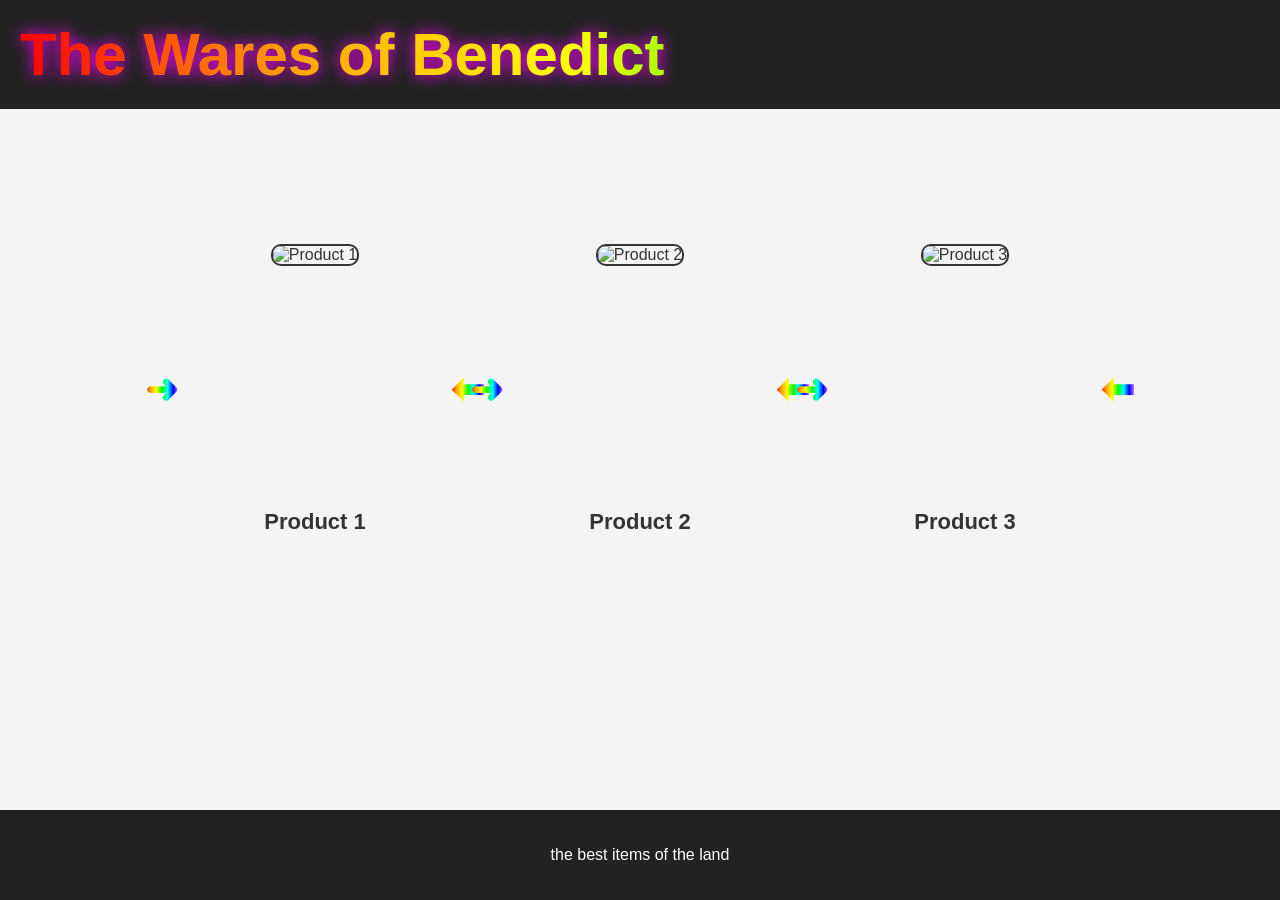
==== index.html @ fd4b4387 "added homepage" ====
<!DOCTYPE html>
<html lang="en">

<head>
    <meta charset="UTF-8">
    <meta name="viewport" content="width=device-width, initial-scale=1.0">
    <title>The Wares of Benedict</title>

    <style>
        
    html, body {
        margin: 0;
        padding: 0;
        min-height: 100%;
    }

    body {
        min-height: 100vh;
        display: flex;
        flex-direction: column;
        font-family: Arial, sans-serif;
        background-color: #f4f4f4;
        color: #333;
    }

    main {
        flex: 1;
    }


        /* Navigation Bar */
        nav {
            background-color: #222;
            padding: 20px;
            display: flex;
            justify-content: space-between;
            align-items: center;
        }

        
    nav h2 {
        font-size: 60px;
        margin: 0;

        background: linear-gradient(
            90deg,
            red,
            orange,
            yellow,
            lime,
            cyan,
            blue,
            violet,
            red
        );

        background-size: 300% 100%;
        background-clip: text;
        -webkit-background-clip: text;
        -webkit-text-fill-color: transparent;

        animation: rainbowGlow 4s linear infinite;

        filter: drop-shadow(0 0 8px #ff00ff);
    }

    /* Animated Rainbow Effect */
    @keyframes rainbowGlow {
        0% {
            background-position: 0% 50%;
            filter: drop-shadow(0 0 5px red);
        }

        25% {
            filter: drop-shadow(0 0 12px yellow);
        }

        50% {
            background-position: 100% 50%;
            filter: drop-shadow(0 0 15px cyan);
        }

        75% {
            filter: drop-shadow(0 0 12px violet);
        }

        100% {
            background-position: 0% 50%;
            filter: drop-shadow(0 0 5px red);
        }
    }


        /* Product Section */
        .products {
            display: flex;
            justify-content: center;
            align-items: center;
            gap: 75px;
            padding: 80px 40px;
            min-height: 400px;
            flex-wrap: wrap;
        }

        /* Individual Product */
        .product {
            text-align: center;
            width: 250px;
        }

        /* Image Container */
        .image-frame {
            position: relative;
            width: 250px;
            height: 250px;
        }

        /* Product Images */
        
    .image-frame img {
        width: 100%;
        height: 100%;
        object-fit: cover;
        object-position: center;
        box-sizing: border-box;
        border: 2px solid #333;
        border-radius: 10px;
    }

        /* Rainbow Arrows */
        .rainbow-arrow {
            position: absolute;
            top: 50%;
            font-size: 40px;
            font-weight: bold;
            line-height: 1;

            background: linear-gradient(
                90deg,
                red,
                orange,
                yellow,
                lime,
                cyan,
                blue,
                violet
            );

            background-clip: text;
            -webkit-background-clip: text;
            color: transparent;
            -webkit-text-fill-color: transparent;

            animation: rainbow 3s linear infinite;
        }

        /* Left Arrow */
        .arrow-left {
            left: -45px;
            animation:
                moveLeft 1.5s ease-in-out infinite,
                rainbow 3s linear infinite;
        }

        /* Right Arrow */
        .arrow-right {
            right: -45px;
            animation:
                moveRight 1.5s ease-in-out infinite,
                rainbow 3s linear infinite;
        }

        /* Left Arrow Moves Toward Image */
        @keyframes moveLeft {
            0%, 100% {
                transform: translate(0, -50%);
            }

            50% {
                transform: translate(12px, -50%);
            }
        }

        /* Right Arrow Moves Toward Image */
        @keyframes moveRight {
            0%, 100% {
                transform: translate(0, -50%);
            }

            50% {
                transform: translate(-12px, -50%);
            }
        }

        /* Rainbow Color Animation */
        @keyframes rainbow {
            0% {
                filter: hue-rotate(0deg);
            }

            100% {
                filter: hue-rotate(360deg);
            }
        }

        /* Product Name */
        .product a {
            display: block;
            margin-top: 15px;
            font-size: 22px;
            font-weight: bold;
            color: #333;
            text-decoration: none;
        }

        .product a:hover {
            color: #ea08ff;
            text-decoration: underline;
        }

        /* Footer */
        footer {
            text-align: center;
            background-color: #222;
            color: white;
            padding: 20px;
        }

        /* Accessibility */
        @media (prefers-reduced-motion: reduce) {
            .rainbow-arrow {
                animation: none;
                transform: translateY(-50%);
            }
        }
    </style>
</head>

<body>

    <!-- Navigation Bar -->
    <nav>
        <h2>The Wares of Benedict</h2>
    </nav>

    <!-- Product Display -->
    <main>
        <section class="products">

            <!-- Product 1 -->
            <div class="product">
                <div class="image-frame">

                    <span class="rainbow-arrow arrow-left"
                          aria-hidden="true">➜</span>

                    <img src="product1.jpg" alt="Product 1">

                    <span class="rainbow-arrow arrow-right"
                          aria-hidden="true">⬅</span>

                </div>

                <a href="product1.html">Product 1</a>
            </div>

            <!-- Product 2 -->
            <div class="product">
                <div class="image-frame">

                    <span class="rainbow-arrow arrow-left"
                          aria-hidden="true">➜</span>

                    <img src="product2.jpg" alt="Product 2">

                    <span class="rainbow-arrow arrow-right"
                          aria-hidden="true">⬅</span>

                </div>

                <a href="product2.html">Product 2</a>
            </div>

            <!-- Product 3 -->
            <div class="product">
                <div class="image-frame">

                    <span class="rainbow-arrow arrow-left"
                          aria-hidden="true">➜</span>

                    <img src="product3.jpg" alt="Product 3">

                    <span class="rainbow-arrow arrow-right"
                          aria-hidden="true">⬅</span>

                </div>

                <a href="product3.html">Product 3</a>
            </div>

        </section>
    </main>

    <!-- Footer -->
    <footer>
        <p>the best items of the land</p>
    </footer>

</body>
</html>
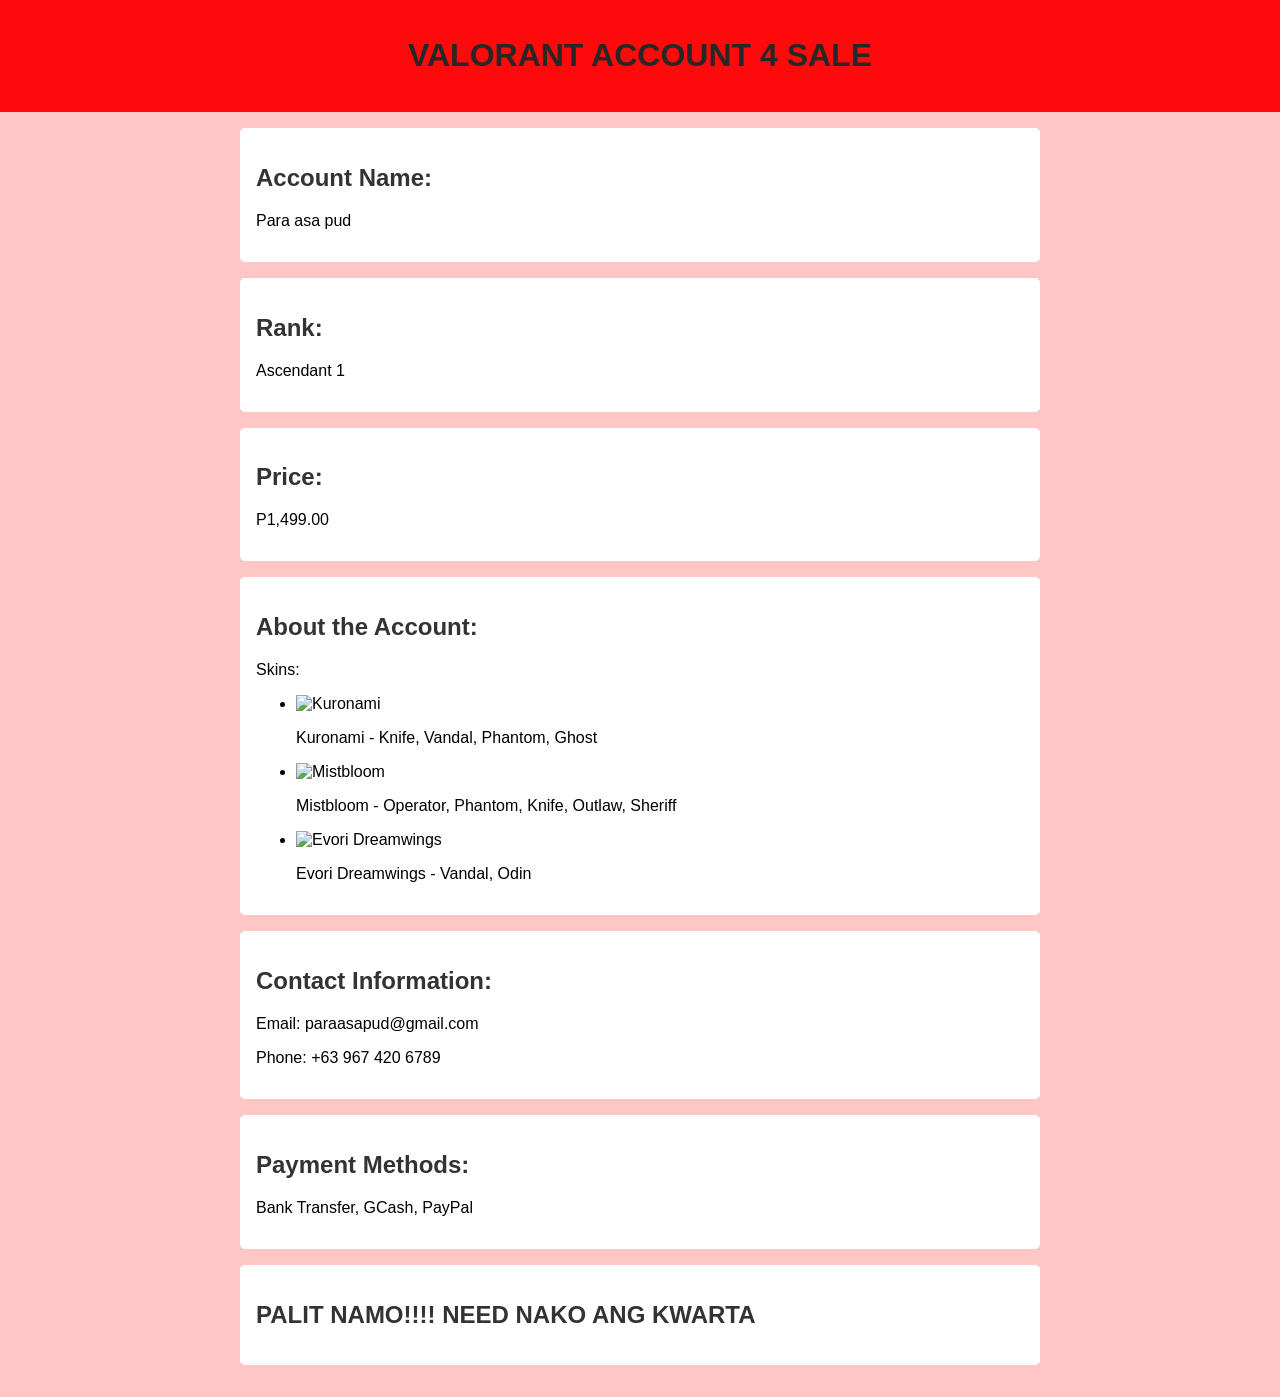
==== commit 7082fe75: "valo" ====
--- a/index.html
+++ b/index.html
@@ -1,311 +1,81 @@
-
 <!DOCTYPE html>
 <html lang="en">
-
 <head>
     <meta charset="UTF-8">
     <meta name="viewport" content="width=device-width, initial-scale=1.0">
-    <title>The Wares of Benedict</title>
-
+    <title>Valorant Account For Sale</title>
     <style>
-        
-    html, body {
-        margin: 0;
-        padding: 0;
-        min-height: 100%;
-    }
-
-    body {
-        min-height: 100vh;
-        display: flex;
-        flex-direction: column;
-        font-family: Arial, sans-serif;
-        background-color: #f4f4f4;
-        color: #333;
-    }
-
-    main {
-        flex: 1;
-    }
-
-
-        /* Navigation Bar */
-        nav {
-            background-color: #222;
-            padding: 20px;
-            display: flex;
-            justify-content: space-between;
-            align-items: center;
+        body {
+            font-family: Arial, sans-serif;
+            margin: 0;
+            padding: 0;
+            background-color: #ffc6c6;
         }
-
-        
-    nav h2 {
-        font-size: 60px;
-        margin: 0;
-
-        background: linear-gradient(
-            90deg,
-            red,
-            orange,
-            yellow,
-            lime,
-            cyan,
-            blue,
-            violet,
-            red
-        );
-
-        background-size: 300% 100%;
-        background-clip: text;
-        -webkit-background-clip: text;
-        -webkit-text-fill-color: transparent;
-
-        animation: rainbowGlow 4s linear infinite;
-
-        filter: drop-shadow(0 0 8px #ff00ff);
-    }
-
-    /* Animated Rainbow Effect */
-    @keyframes rainbowGlow {
-        0% {
-            background-position: 0% 50%;
-            filter: drop-shadow(0 0 5px red);
+        header {
+            background-color: #ff0a0a;
+            color: #272727;
+            padding: 1rem;
+            text-align: center;
         }
-
-        25% {
-            filter: drop-shadow(0 0 12px yellow);
+        main {
+            max-width: 800px;
+            margin: 0 auto;
+            padding: 1rem;
         }
-
-        50% {
-            background-position: 100% 50%;
-            filter: drop-shadow(0 0 15px cyan);
+        section {
+            background-color: #fff;
+            margin-bottom: 1rem;
+            padding: 1rem;
+            border-radius: 5px;
         }
-
-        75% {
-            filter: drop-shadow(0 0 12px violet);
-        }
-
-        100% {
-            background-position: 0% 50%;
-            filter: drop-shadow(0 0 5px red);
-        }
-    }
-
-
-        /* Product Section */
-        .products {
-            display: flex;
-            justify-content: center;
-            align-items: center;
-            gap: 75px;
-            padding: 80px 40px;
-            min-height: 400px;
-            flex-wrap: wrap;
-        }
-
-        /* Individual Product */
-        .product {
-            text-align: center;
-            width: 250px;
-        }
-
-        /* Image Container */
-        .image-frame {
-            position: relative;
-            width: 250px;
-            height: 250px;
-        }
-
-        /* Product Images */
-        
-    .image-frame img {
-        width: 100%;
-        height: 100%;
-        object-fit: cover;
-        object-position: center;
-        box-sizing: border-box;
-        border: 2px solid #333;
-        border-radius: 10px;
-    }
-
-        /* Rainbow Arrows */
-        .rainbow-arrow {
-            position: absolute;
-            top: 50%;
-            font-size: 40px;
-            font-weight: bold;
-            line-height: 1;
-
-            background: linear-gradient(
-                90deg,
-                red,
-                orange,
-                yellow,
-                lime,
-                cyan,
-                blue,
-                violet
-            );
-
-            background-clip: text;
-            -webkit-background-clip: text;
-            color: transparent;
-            -webkit-text-fill-color: transparent;
-
-            animation: rainbow 3s linear infinite;
-        }
-
-        /* Left Arrow */
-        .arrow-left {
-            left: -45px;
-            animation:
-                moveLeft 1.5s ease-in-out infinite,
-                rainbow 3s linear infinite;
-        }
-
-        /* Right Arrow */
-        .arrow-right {
-            right: -45px;
-            animation:
-                moveRight 1.5s ease-in-out infinite,
-                rainbow 3s linear infinite;
-        }
-
-        /* Left Arrow Moves Toward Image */
-        @keyframes moveLeft {
-            0%, 100% {
-                transform: translate(0, -50%);
-            }
-
-            50% {
-                transform: translate(12px, -50%);
-            }
-        }
-
-        /* Right Arrow Moves Toward Image */
-        @keyframes moveRight {
-            0%, 100% {
-                transform: translate(0, -50%);
-            }
-
-            50% {
-                transform: translate(-12px, -50%);
-            }
-        }
-
-        /* Rainbow Color Animation */
-        @keyframes rainbow {
-            0% {
-                filter: hue-rotate(0deg);
-            }
-
-            100% {
-                filter: hue-rotate(360deg);
-            }
-        }
-
-        /* Product Name */
-        .product a {
-            display: block;
-            margin-top: 15px;
-            font-size: 22px;
-            font-weight: bold;
+        h2 {
             color: #333;
-            text-decoration: none;
-        }
-
-        .product a:hover {
-            color: #ea08ff;
-            text-decoration: underline;
-        }
-
-        /* Footer */
-        footer {
-            text-align: center;
-            background-color: #222;
-            color: white;
-            padding: 20px;
-        }
-
-        /* Accessibility */
-        @media (prefers-reduced-motion: reduce) {
-            .rainbow-arrow {
-                animation: none;
-                transform: translateY(-50%);
-            }
         }
     </style>
 </head>
-
 <body>
-
-    <!-- Navigation Bar -->
-    <nav>
-        <h2>The Wares of Benedict</h2>
-    </nav>
-
-    <!-- Product Display -->
+    <header>
+        <h1>VALORANT ACCOUNT 4 SALE</h1>
+    </header>
     <main>
-        <section class="products">
-
-            <!-- Product 1 -->
-            <div class="product">
-                <div class="image-frame">
-
-                    <span class="rainbow-arrow arrow-left"
-                          aria-hidden="true">➜</span>
-
-                    <img src="product1.jpg" alt="Product 1">
-
-                    <span class="rainbow-arrow arrow-right"
-                          aria-hidden="true">⬅</span>
-
-                </div>
-
-                <a href="product1.html">Product 1</a>
-            </div>
-
-            <!-- Product 2 -->
-            <div class="product">
-                <div class="image-frame">
-
-                    <span class="rainbow-arrow arrow-left"
-                          aria-hidden="true">➜</span>
-
-                    <img src="product2.jpg" alt="Product 2">
-
-                    <span class="rainbow-arrow arrow-right"
-                          aria-hidden="true">⬅</span>
-
-                </div>
-
-                <a href="product2.html">Product 2</a>
-            </div>
-
-            <!-- Product 3 -->
-            <div class="product">
-                <div class="image-frame">
-
-                    <span class="rainbow-arrow arrow-left"
-                          aria-hidden="true">➜</span>
-
-                    <img src="product3.jpg" alt="Product 3">
-
-                    <span class="rainbow-arrow arrow-right"
-                          aria-hidden="true">⬅</span>
-
-                </div>
-
-                <a href="product3.html">Product 3</a>
-            </div>
-
+        <section>
+            <h2>Account Name: </h2>
+            <p>Para asa pud</p>
         </section>
-    </main>
-
-    <!-- Footer -->
-    <footer>
-        <p>the best items of the land</p>
-    </footer>
-
-</body>
-</html>
+        <section>
+            <h2>Rank: </h2>
+            <p>Ascendant 1</p>
+        </section>
+        <section>
+            <h2>Price: </h2>
+            <p>P1,499.00</p>
+        </section>
+        <section>
+            <h2>About the Account: </h2>
+            <p>Skins: 
+                <ul class="skins">
+                    <li><img src="kuronami.jpg" alt="Kuronami">
+                        <p>Kuronami - Knife, Vandal, Phantom, Ghost</p>
+                    </li>
+                    <li><img src="mistbloom.jpg" alt="Mistbloom">
+                        <p>Mistbloom - Operator, Phantom, Knife, Outlaw, Sheriff</p>
+                    </li>
+                    <li><img src="evori.jpg" alt="Evori Dreamwings">
+                        <p>Evori Dreamwings - Vandal, Odin</p>
+                    </li>
+                </ul>
+            </p>
+        </section>
+        <section>
+            <h2>Contact Information: </h2>
+            <p>Email: paraasapud@gmail.com</p>
+            <p>Phone: +63 967 420 6789</p>
+        </section>
+        <section>
+            <h2>Payment Methods: </h2>
+            <p>Bank Transfer, GCash, PayPal</p>
+        </section>
+        <section>
+            <h2>PALIT NAMO!!!! NEED NAKO ANG KWARTA</h2>
+        </section>
+    </main>
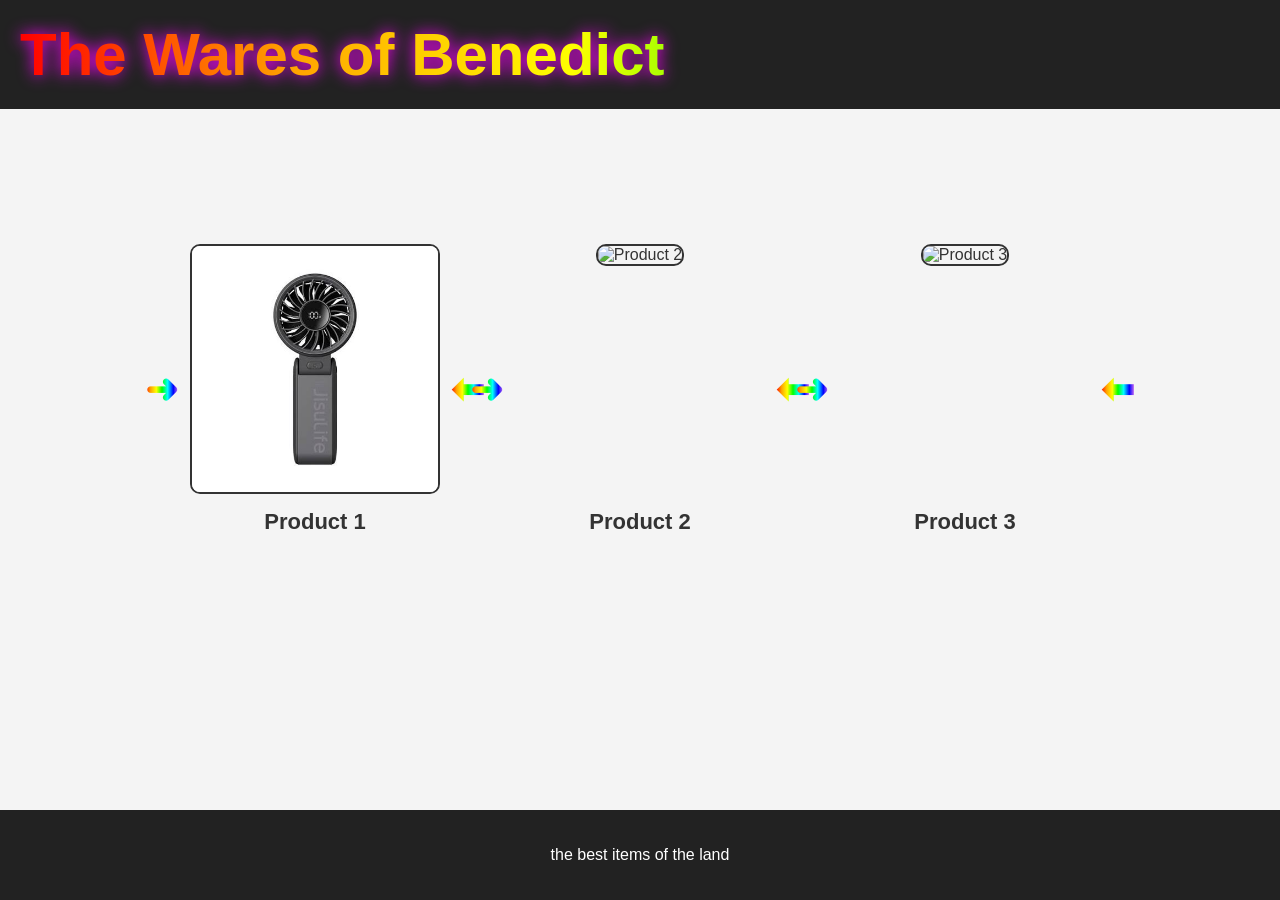
==== commit f016170d: "updated links" ====
--- a/index.html
+++ b/index.html
@@ -1,81 +1,310 @@
 <!DOCTYPE html>
 <html lang="en">
+
 <head>
     <meta charset="UTF-8">
     <meta name="viewport" content="width=device-width, initial-scale=1.0">
-    <title>Valorant Account For Sale</title>
+    <title>The Wares of Benedict</title>
+
     <style>
-        body {
-            font-family: Arial, sans-serif;
-            margin: 0;
-            padding: 0;
-            background-color: #ffc6c6;
-        }
-        header {
-            background-color: #ff0a0a;
-            color: #272727;
-            padding: 1rem;
+        
+    html, body {
+        margin: 0;
+        padding: 0;
+        min-height: 100%;
+    }
+
+    body {
+        min-height: 100vh;
+        display: flex;
+        flex-direction: column;
+        font-family: Arial, sans-serif;
+        background-color: #f4f4f4;
+        color: #333;
+    }
+
+    main {
+        flex: 1;
+    }
+
+
+        /* Navigation Bar */
+        nav {
+            background-color: #222;
+            padding: 20px;
+            display: flex;
+            justify-content: space-between;
+            align-items: center;
+        }
+
+        
+    nav h2 {
+        font-size: 60px;
+        margin: 0;
+
+        background: linear-gradient(
+            90deg,
+            red,
+            orange,
+            yellow,
+            lime,
+            cyan,
+            blue,
+            violet,
+            red
+        );
+
+        background-size: 300% 100%;
+        background-clip: text;
+        -webkit-background-clip: text;
+        -webkit-text-fill-color: transparent;
+
+        animation: rainbowGlow 4s linear infinite;
+
+        filter: drop-shadow(0 0 8px #ff00ff);
+    }
+
+    /* Animated Rainbow Effect */
+    @keyframes rainbowGlow {
+        0% {
+            background-position: 0% 50%;
+            filter: drop-shadow(0 0 5px red);
+        }
+
+        25% {
+            filter: drop-shadow(0 0 12px yellow);
+        }
+
+        50% {
+            background-position: 100% 50%;
+            filter: drop-shadow(0 0 15px cyan);
+        }
+
+        75% {
+            filter: drop-shadow(0 0 12px violet);
+        }
+
+        100% {
+            background-position: 0% 50%;
+            filter: drop-shadow(0 0 5px red);
+        }
+    }
+
+
+        /* Product Section */
+        .products {
+            display: flex;
+            justify-content: center;
+            align-items: center;
+            gap: 75px;
+            padding: 80px 40px;
+            min-height: 400px;
+            flex-wrap: wrap;
+        }
+
+        /* Individual Product */
+        .product {
             text-align: center;
-        }
-        main {
-            max-width: 800px;
-            margin: 0 auto;
-            padding: 1rem;
-        }
-        section {
-            background-color: #fff;
-            margin-bottom: 1rem;
-            padding: 1rem;
-            border-radius: 5px;
-        }
-        h2 {
+            width: 250px;
+        }
+
+        /* Image Container */
+        .image-frame {
+            position: relative;
+            width: 250px;
+            height: 250px;
+        }
+
+        /* Product Images */
+        
+    .image-frame img {
+        width: 100%;
+        height: 100%;
+        object-fit: cover;
+        object-position: center;
+        box-sizing: border-box;
+        border: 2px solid #333;
+        border-radius: 10px;
+    }
+
+        /* Rainbow Arrows */
+        .rainbow-arrow {
+            position: absolute;
+            top: 50%;
+            font-size: 40px;
+            font-weight: bold;
+            line-height: 1;
+
+            background: linear-gradient(
+                90deg,
+                red,
+                orange,
+                yellow,
+                lime,
+                cyan,
+                blue,
+                violet
+            );
+
+            background-clip: text;
+            -webkit-background-clip: text;
+            color: transparent;
+            -webkit-text-fill-color: transparent;
+
+            animation: rainbow 3s linear infinite;
+        }
+
+        /* Left Arrow */
+        .arrow-left {
+            left: -45px;
+            animation:
+                moveLeft 1.5s ease-in-out infinite,
+                rainbow 3s linear infinite;
+        }
+
+        /* Right Arrow */
+        .arrow-right {
+            right: -45px;
+            animation:
+                moveRight 1.5s ease-in-out infinite,
+                rainbow 3s linear infinite;
+        }
+
+        /* Left Arrow Moves Toward Image */
+        @keyframes moveLeft {
+            0%, 100% {
+                transform: translate(0, -50%);
+            }
+
+            50% {
+                transform: translate(12px, -50%);
+            }
+        }
+
+        /* Right Arrow Moves Toward Image */
+        @keyframes moveRight {
+            0%, 100% {
+                transform: translate(0, -50%);
+            }
+
+            50% {
+                transform: translate(-12px, -50%);
+            }
+        }
+
+        /* Rainbow Color Animation */
+        @keyframes rainbow {
+            0% {
+                filter: hue-rotate(0deg);
+            }
+
+            100% {
+                filter: hue-rotate(360deg);
+            }
+        }
+
+        /* Product Name */
+        .product a {
+            display: block;
+            margin-top: 15px;
+            font-size: 22px;
+            font-weight: bold;
             color: #333;
+            text-decoration: none;
+        }
+
+        .product a:hover {
+            color: #ea08ff;
+            text-decoration: underline;
+        }
+
+        /* Footer */
+        footer {
+            text-align: center;
+            background-color: #222;
+            color: white;
+            padding: 20px;
+        }
+
+        /* Accessibility */
+        @media (prefers-reduced-motion: reduce) {
+            .rainbow-arrow {
+                animation: none;
+                transform: translateY(-50%);
+            }
         }
     </style>
 </head>
+
 <body>
-    <header>
-        <h1>VALORANT ACCOUNT 4 SALE</h1>
-    </header>
+
+    <!-- Navigation Bar -->
+    <nav>
+        <h2>The Wares of Benedict</h2>
+    </nav>
+
+    <!-- Product Display -->
     <main>
-        <section>
-            <h2>Account Name: </h2>
-            <p>Para asa pud</p>
+        <section class="products">
+
+            <!-- Product 1 -->
+            <div class="product">
+                <div class="image-frame">
+
+                    <span class="rainbow-arrow arrow-left"
+                          aria-hidden="true">➜</span>
+
+                    <img src="product1.jpg" alt="Product 1">
+
+                    <span class="rainbow-arrow arrow-right"
+                          aria-hidden="true">⬅</span>
+
+                </div>
+
+                <a href="JisuLife.html">Product 1</a>
+            </div>
+
+            <!-- Product 2 -->
+            <div class="product">
+                <div class="image-frame">
+
+                    <span class="rainbow-arrow arrow-left"
+                          aria-hidden="true">➜</span>
+
+                    <img src="product2.jpg" alt="Product 2">
+
+                    <span class="rainbow-arrow arrow-right"
+                          aria-hidden="true">⬅</span>
+
+                </div>
+
+                <a href="squishy.html">Product 2</a>
+            </div>
+
+            <!-- Product 3 -->
+            <div class="product">
+                <div class="image-frame">
+
+                    <span class="rainbow-arrow arrow-left"
+                          aria-hidden="true">➜</span>
+
+                    <img src="product3.jpg" alt="Product 3">
+
+                    <span class="rainbow-arrow arrow-right"
+                          aria-hidden="true">⬅</span>
+
+                </div>
+
+                <a href="product3.html">Product 3</a>
+            </div>
+
         </section>
-        <section>
-            <h2>Rank: </h2>
-            <p>Ascendant 1</p>
-        </section>
-        <section>
-            <h2>Price: </h2>
-            <p>P1,499.00</p>
-        </section>
-        <section>
-            <h2>About the Account: </h2>
-            <p>Skins: 
-                <ul class="skins">
-                    <li><img src="kuronami.jpg" alt="Kuronami">
-                        <p>Kuronami - Knife, Vandal, Phantom, Ghost</p>
-                    </li>
-                    <li><img src="mistbloom.jpg" alt="Mistbloom">
-                        <p>Mistbloom - Operator, Phantom, Knife, Outlaw, Sheriff</p>
-                    </li>
-                    <li><img src="evori.jpg" alt="Evori Dreamwings">
-                        <p>Evori Dreamwings - Vandal, Odin</p>
-                    </li>
-                </ul>
-            </p>
-        </section>
-        <section>
-            <h2>Contact Information: </h2>
-            <p>Email: paraasapud@gmail.com</p>
-            <p>Phone: +63 967 420 6789</p>
-        </section>
-        <section>
-            <h2>Payment Methods: </h2>
-            <p>Bank Transfer, GCash, PayPal</p>
-        </section>
-        <section>
-            <h2>PALIT NAMO!!!! NEED NAKO ANG KWARTA</h2>
-        </section>
-    </main>+    </main>
+
+    <!-- Footer -->
+    <footer>
+        <p>the best items of the land</p>
+    </footer>
+
+</body>
+</html>
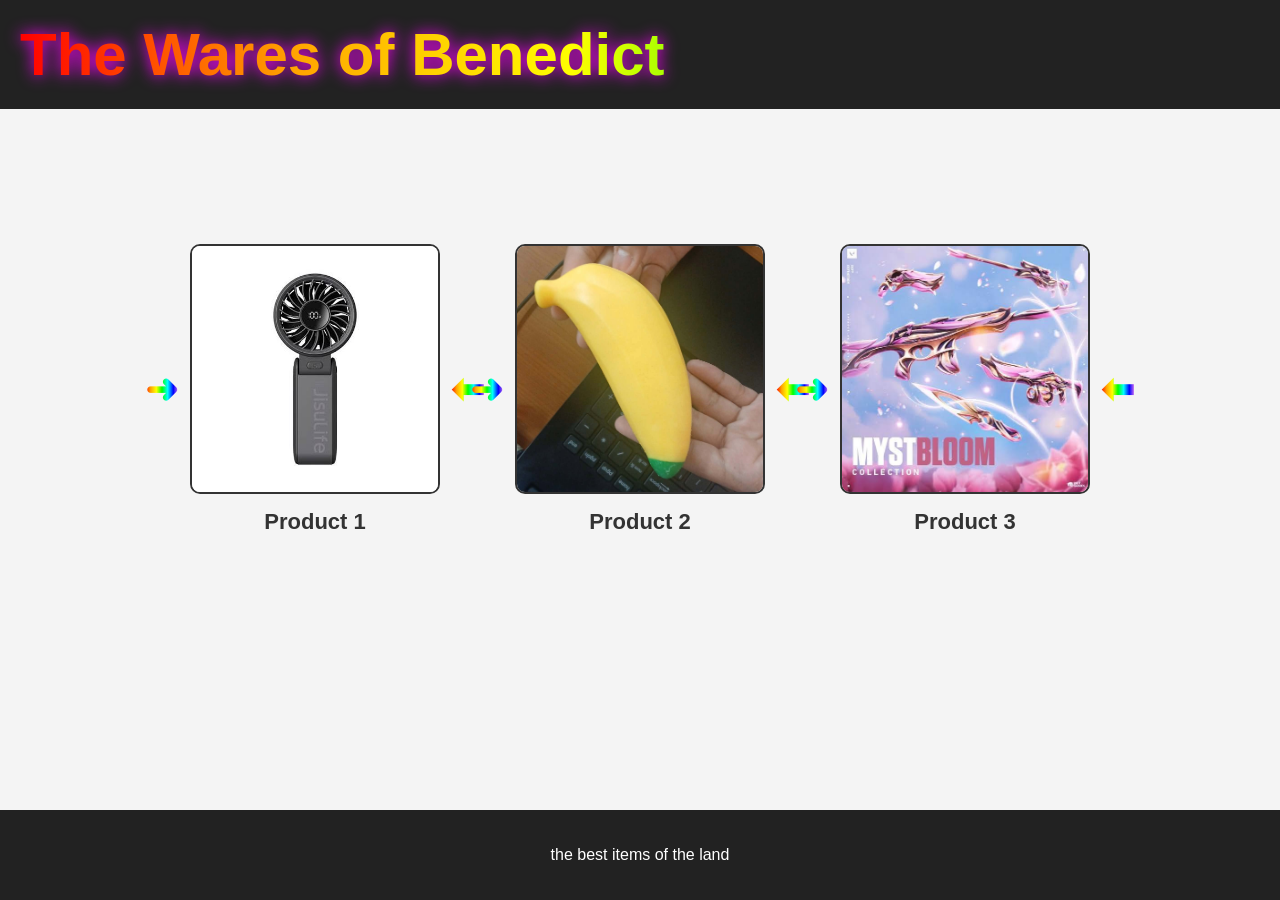
==== commit b9b6bf43: "fixed third product link" ====
--- a/index.html
+++ b/index.html
@@ -295,7 +295,7 @@
 
                 </div>
 
-                <a href="product3.html">Product 3</a>
+                <a href="valo_acc.html">Product 3</a>
             </div>
 
         </section>
